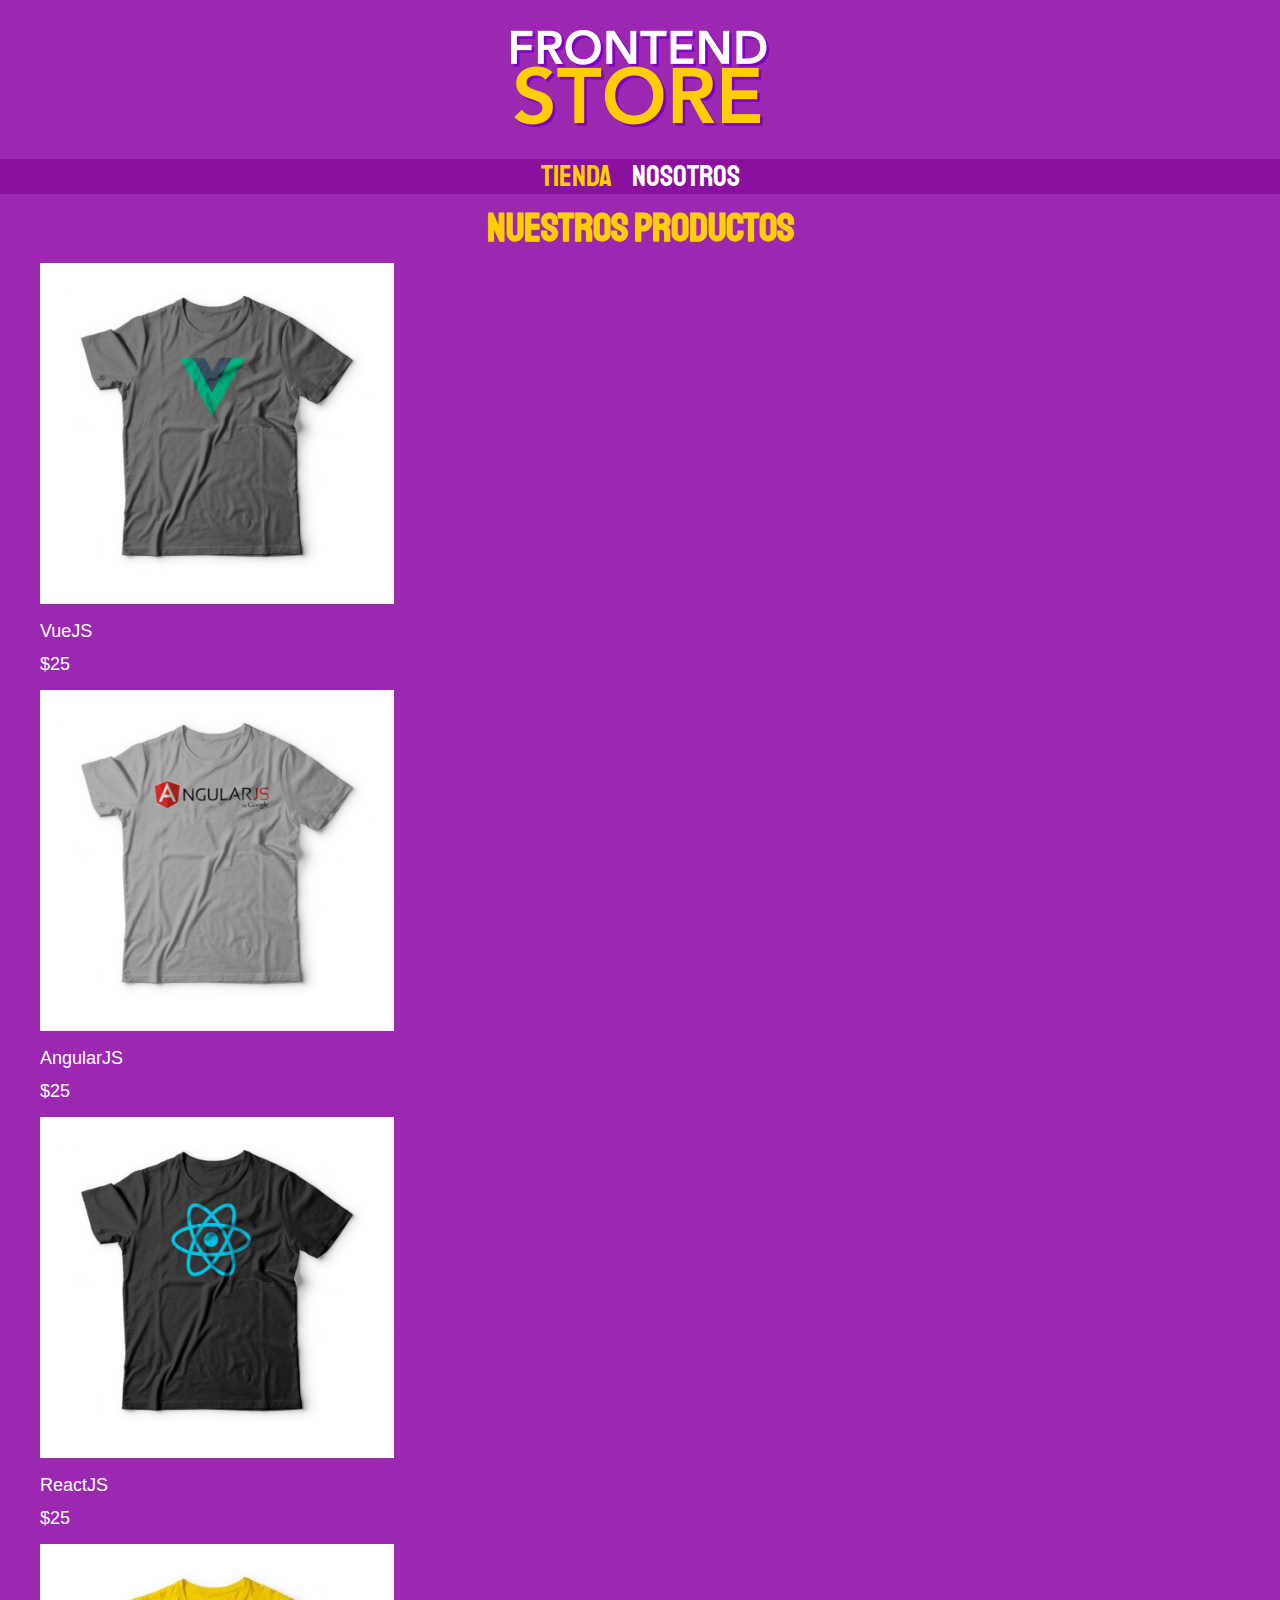
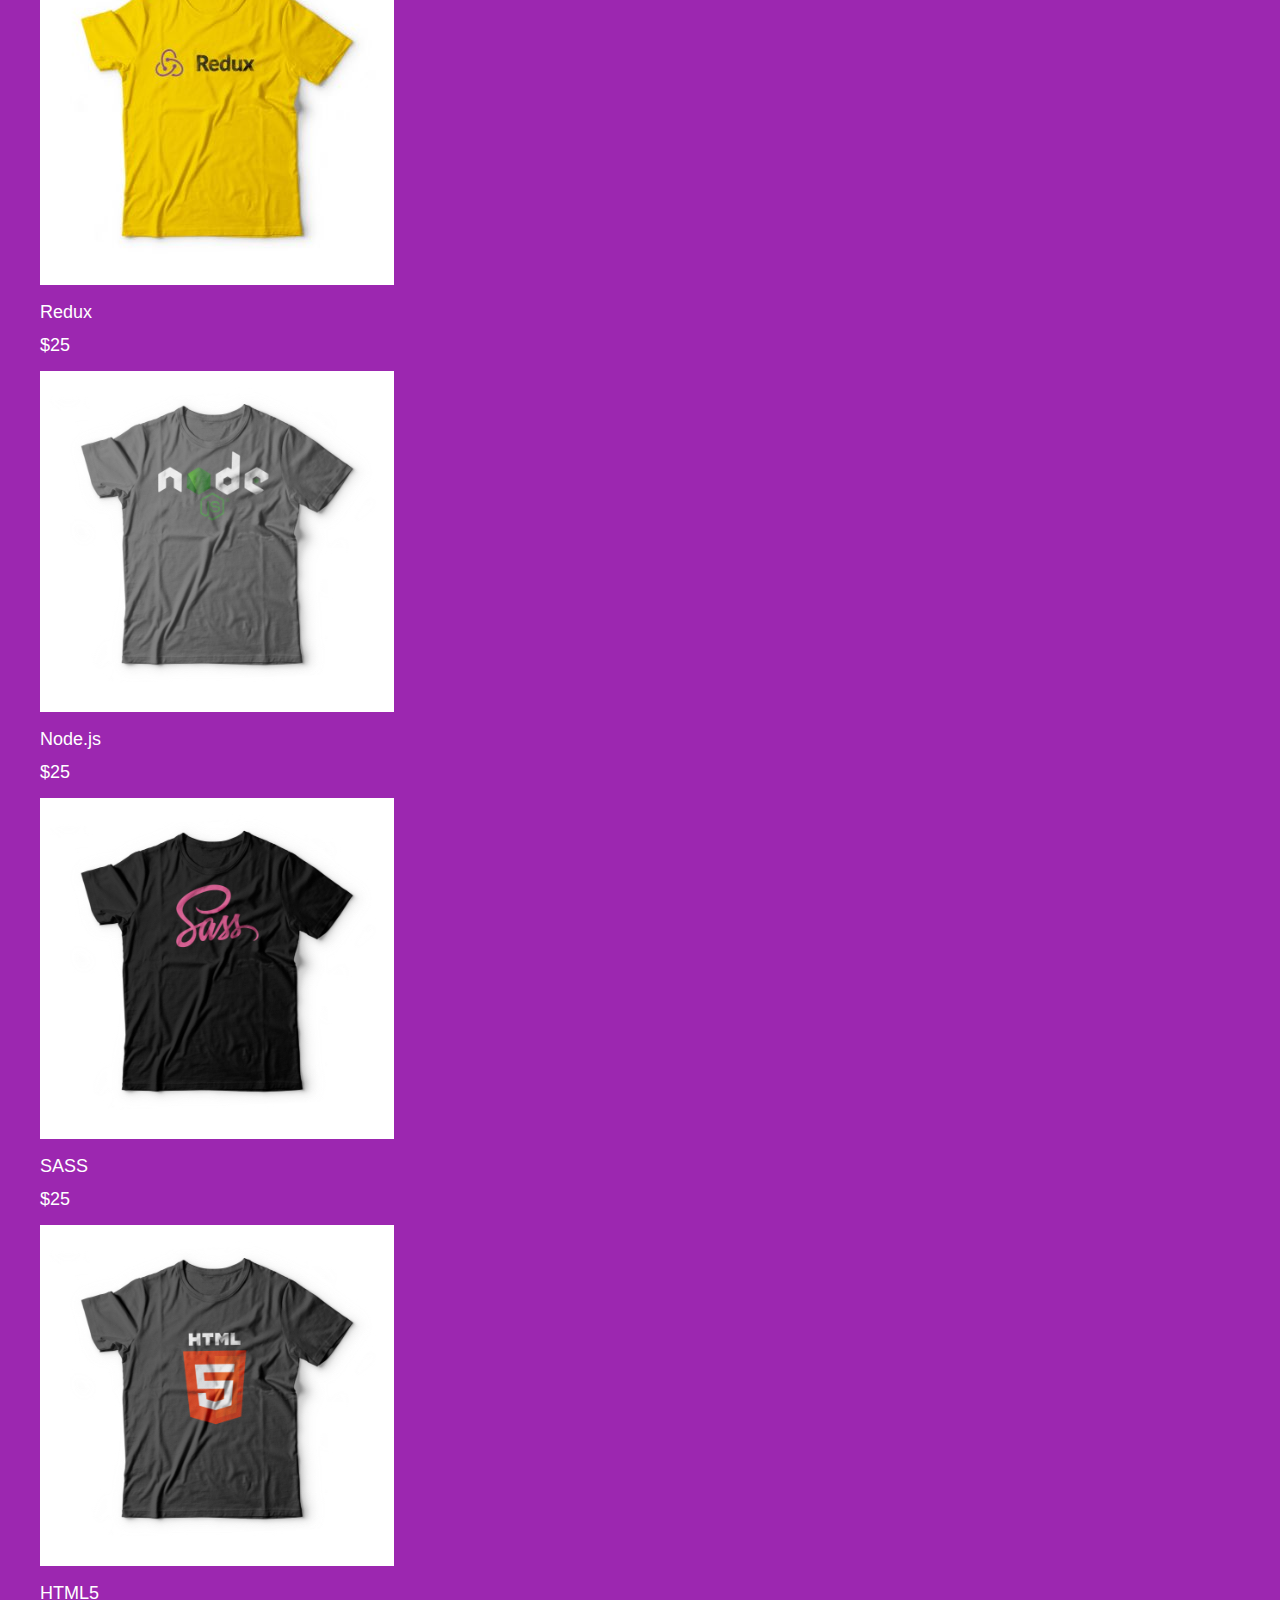
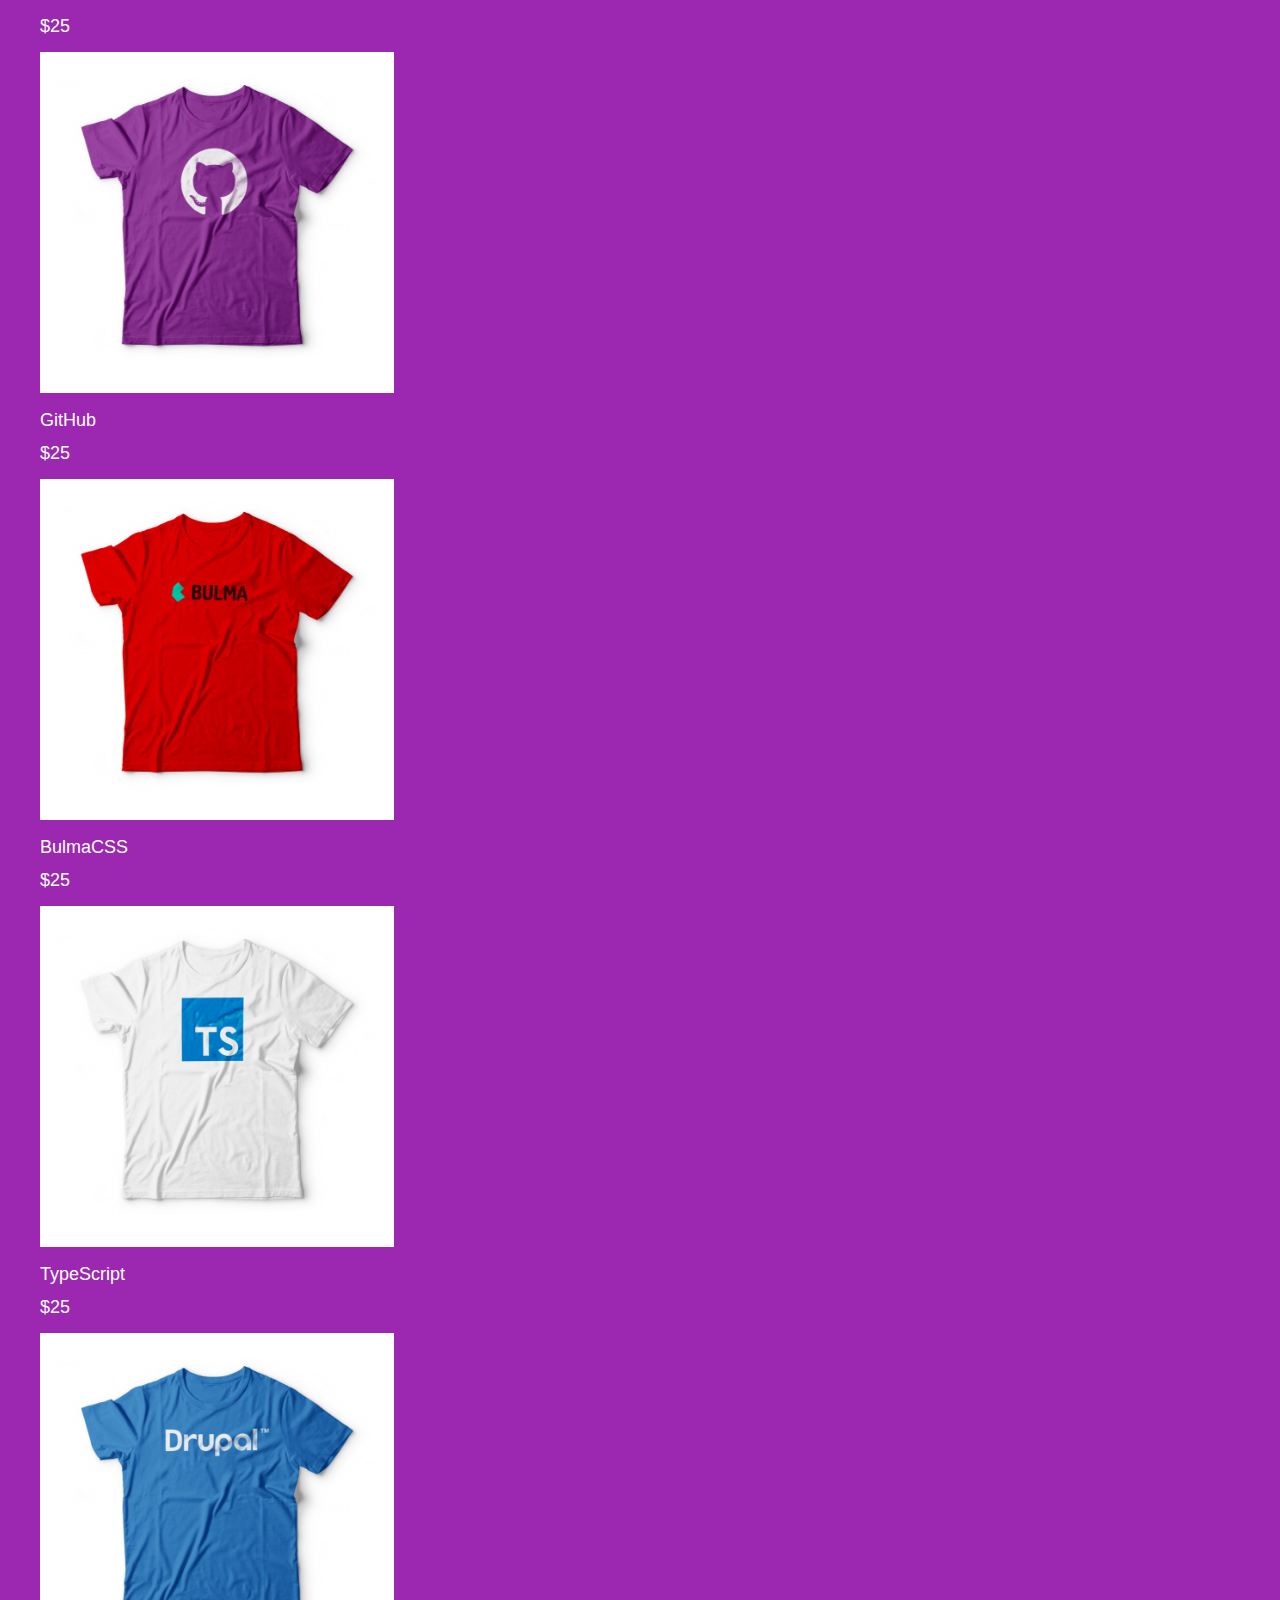
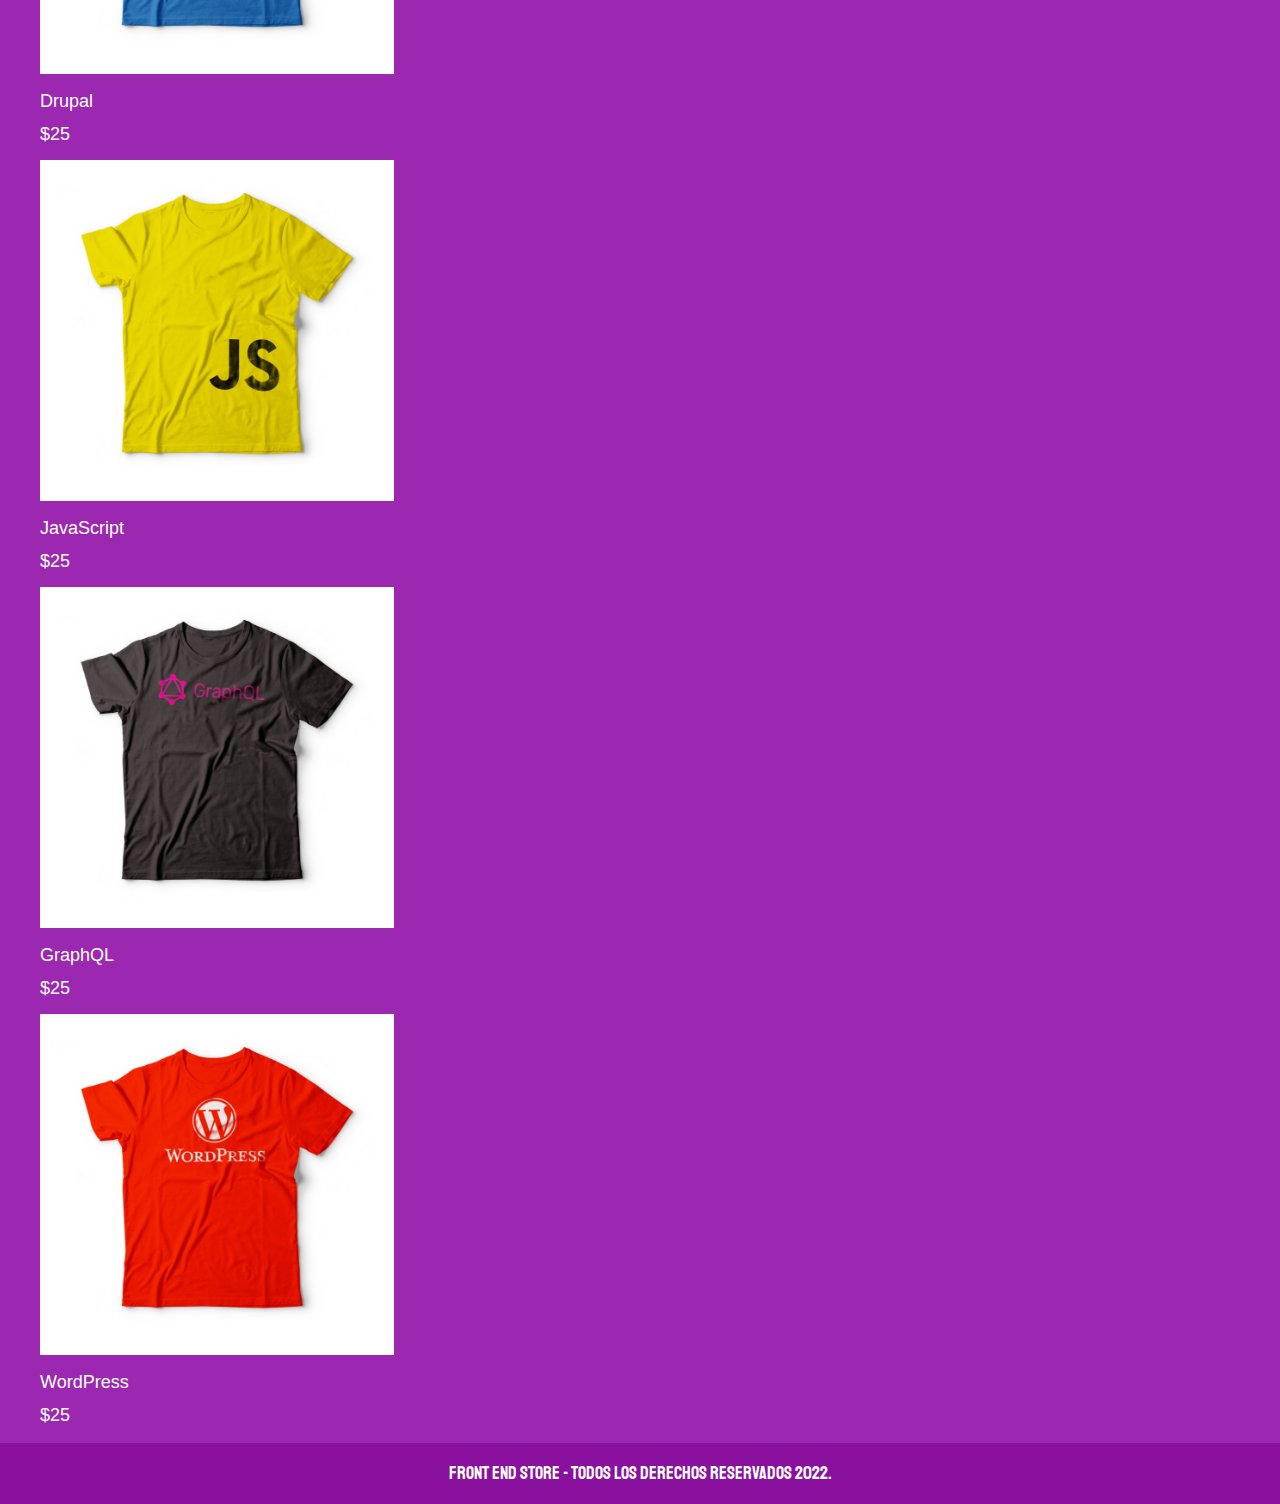
==== index.html @ 47c69028 "add Products" ====
<!DOCTYPE html>
<html lang="en">

<head>
    <meta charset="UTF-8">
    <meta http-equiv="X-UA-Compatible" content="IE=edge">
    <meta name="viewport" content="width=device-width, initial-scale=1.0">

    <link href="https://fonts.googleapis.com/css2?family=Staatliches&display=swap" rel="stylesheet">

    <link rel="preload" href="css/normalize.css" as="styles">
    <link rel="stylesheet" href="css/normalize.css">
    <link rel="preload" href="css/styles.css">
    <link rel="stylesheet" href="css/styles.css">

    <title>FrontEnd Store</title>
</head>

<body>
    <header class="header"><!--Class bloque de BEM "header"-->
        <a href="index.html"><!-- Elemento de BEM "header__logo"-->
            <img class="header__logo" src="img/logo.png" alt="logotipo">
        </a>
    </header>

    <nav class="nav"> <!-- Modificador de BEM "nav__enlace--activo"-->
        <a class="nav__enlace nav__enlace--activo" href="index.html">Tienda</a>
        <a class="nav__enlace " href="nosotros.html">Nosotros</a>
    </nav>

    <main class="contenedor">
        <h1 >Nuestros Productos</h1>
        
        <div class="grid">

            <div class="producto">
                <a href="producto.html">
                    <img class="producto__imagen" src="img/1.jpg" alt="imagen camisa">
                </a>
                <div class="producto__informacion">
                    <p class="producto__nombre">VueJS</p>
                    <p class="producto__precio">$25</p>
                </div>
            </div><!--.producto-->
            <div class="producto">
                <a href="producto.html">
                    <img class="producto__imagen" src="img/2.jpg" alt="imagen camisa">
                </a>
                <div class="producto__informacion">
                    <p class="producto__nombre">AngularJS</p>
                    <p class="producto__precio">$25</p>
                </div>
            </div><!--.producto-->
            <div class="producto">
                <a href="producto.html">
                    <img class="producto__imagen" src="img/3.jpg" alt="imagen camisa">
                </a>
                <div class="producto__informacion">
                    <p class="producto__nombre">ReactJS</p>
                    <p class="producto__precio">$25</p>
                </div>
            </div><!--.producto-->

        </div><!--.grid-->
        <div class="producto">
            <a href="producto.html">
                <img class="producto__imagen" src="img/4.jpg" alt="imagen camisa">
            </a>
            <div class="producto__informacion">
                <p class="producto__nombre">Redux</p>
                <p class="producto__precio">$25</p>
            </div>
        </div><!--.producto-->
        <div class="producto">
            <a href="producto.html">
                <img class="producto__imagen" src="img/5.jpg" alt="imagen camisa">
            </a>
            <div class="producto__informacion">
                <p class="producto__nombre">Node.js</p>
                <p class="producto__precio">$25</p>
            </div>
        </div><!--.producto-->
        <div class="producto">
            <a href="producto.html">
                <img class="producto__imagen" src="img/6.jpg" alt="imagen camisa">
            </a>
            <div class="producto__informacion">
                <p class="producto__nombre">SASS</p>
                <p class="producto__precio">$25</p>
            </div>
        </div><!--.producto-->
        <div class="producto">
            <a href="producto.html">
                <img class="producto__imagen" src="img/7.jpg" alt="imagen camisa">
            </a>
            <div class="producto__informacion">
                <p class="producto__nombre">HTML5</p>
                <p class="producto__precio">$25</p>
            </div>
        </div><!--.producto-->
        <div class="producto">
            <a href="producto.html">
                <img class="producto__imagen" src="img/8.jpg" alt="imagen camisa">
            </a>
            <div class="producto__informacion">
                <p class="producto__nombre">GitHub</p>
                <p class="producto__precio">$25</p>
            </div>
        </div><!--.producto-->            
        <div class="producto">
                <a href="producto.html">
                    <img class="producto__imagen" src="img/9.jpg" alt="imagen camisa">
                </a>
                <div class="producto__informacion">
                    <p class="producto__nombre">BulmaCSS</p>
                    <p class="producto__precio">$25</p>
                </div>
            </div><!--.producto-->
            <div class="producto">
                <a href="producto.html">
                    <img class="producto__imagen" src="img/10.jpg" alt="imagen camisa">
                </a>
                <div class="producto__informacion">
                    <p class="producto__nombre">TypeScript</p>
                    <p class="producto__precio">$25</p>
                </div>
            </div><!--.producto-->
            <div class="producto">
                <a href="producto.html">
                    <img class="producto__imagen" src="img/11.jpg" alt="imagen camisa">
                </a>
                <div class="producto__informacion">
                    <p class="producto__nombre">Drupal</p>
                    <p class="producto__precio">$25</p>
                </div>
            </div><!--.producto-->
            <div class="producto">
                <a href="producto.html">
                    <img class="producto__imagen" src="img/12.jpg" alt="imagen camisa">
                </a>
                <div class="producto__informacion">
                    <p class="producto__nombre">JavaScript</p>
                    <p class="producto__precio">$25</p>
                </div>
            </div><!--.producto-->
            <div class="producto">
                <a href="producto.html">
                    <img class="producto__imagen" src="img/13.jpg" alt="imagen camisa">
                </a>
                <div class="producto__informacion">
                    <p class="producto__nombre">GraphQL</p>
                    <p class="producto__precio">$25</p>
                </div>
            </div><!--.producto-->
            <div class="producto">
                <a href="producto.html">
                    <img class="producto__imagen" src="img/14.jpg" alt="imagen camisa">
                </a>
                <div class="producto__informacion">
                    <p class="producto__nombre">WordPress</p>
                    <p class="producto__precio">$25</p>
                </div>
            </div><!--.producto-->

    </main> <!--.contenedor-->
    

    <footer class="footer">
        <p class="footer__texto">Front End Store - Todos los derechos Reservados 2022.</p>
    </footer>

</body>

</html>
---- css/styles.css ----
:root {
    --primario: #9c27b0;
    --primarioObcuro: #89119D;
    --secundario: #FFCE00;
    --secundarioObcuro: rgb(233, 287, 2);
    --blanco: #fff;
    --negro: #000;

    --fuentePrincipal: 'Staatliches', cursive;;
}

html {
    font-size: 62.5%;
    box-sizing: border-box;
}
*, *:before, *:after {
    box-sizing: inherit;
}
/* ------GLOBALES----- */
body{
    font-size: 1.6rem;
    background-color: var(--primario);
    line-height: 1.5rem;
}
p{
    font-size: 1.8rem;
    font-family: Arial, Helvetica, sans-serif;
    color: var(--blanco);
}
a{
    text-decoration: none;
}
img{
    max-width: 100%;
}
.contenedor {
    max-width: 120rem;
    margin: 0 auto;
}
h1, h2, h3 {
    text-align: center;
    color: var(--secundario);
    font-family: var(--fuentePrincipal);
}
h1{
    font-size: 4rem;
}
h2{
    font-size: 3.8rem;
}
h3{
    font-size: 2.4rem;
}

/*-------- Header ------- */
.header {
    display: flex;
    justify-content: center;
}
.header__logo {
    margin: 3rem;
}
/* ----- Footer------- */
.footer { 
    background-color: var(--primarioObcuro);
    padding: .5rem;
    margin-top: 2rem;
    font-size: 2.2rem;
}
.footer__texto{
    font-family: var(--fuentePrincipal);
    text-align: center;
}
/* ----- Navegacion ---- */
.nav {
    background-color: var(--primarioObcuro);
    padding: 1rem;
    display: flex;
    justify-content: center;
    gap: 2rem;
}
.nav__enlace {
    font-family: var(--fuentePrincipal);
    color: var(--blanco);
    font-size: 3rem;
}
.nav__enlace--activo,
.nav__enlace:hover {
    color: var(--secundario);
}

/* -----Productos---- */
.producto {

}
.producto__imagen {

}
.producto__informacion {

}
.producto__nombre {

}
.producto__precio {

}
---- css/styles.css ----
:root {
    --primario: #9c27b0;
    --primarioObcuro: #89119D;
    --secundario: #FFCE00;
    --secundarioObcuro: rgb(233, 287, 2);
    --blanco: #fff;
    --negro: #000;

    --fuentePrincipal: 'Staatliches', cursive;;
}

html {
    font-size: 62.5%;
    box-sizing: border-box;
}
*, *:before, *:after {
    box-sizing: inherit;
}
/* ------GLOBALES----- */
body{
    font-size: 1.6rem;
    background-color: var(--primario);
    line-height: 1.5rem;
}
p{
    font-size: 1.8rem;
    font-family: Arial, Helvetica, sans-serif;
    color: var(--blanco);
}
a{
    text-decoration: none;
}
img{
    max-width: 100%;
}
.contenedor {
    max-width: 120rem;
    margin: 0 auto;
}
h1, h2, h3 {
    text-align: center;
    color: var(--secundario);
    font-family: var(--fuentePrincipal);
}
h1{
    font-size: 4rem;
}
h2{
    font-size: 3.8rem;
}
h3{
    font-size: 2.4rem;
}

/*-------- Header ------- */
.header {
    display: flex;
    justify-content: center;
}
.header__logo {
    margin: 3rem;
}
/* ----- Footer------- */
.footer { 
    background-color: var(--primarioObcuro);
    padding: .5rem;
    margin-top: 2rem;
    font-size: 2.2rem;
}
.footer__texto{
    font-family: var(--fuentePrincipal);
    text-align: center;
}
/* ----- Navegacion ---- */
.nav {
    background-color: var(--primarioObcuro);
    padding: 1rem;
    display: flex;
    justify-content: center;
    gap: 2rem;
}
.nav__enlace {
    font-family: var(--fuentePrincipal);
    color: var(--blanco);
    font-size: 3rem;
}
.nav__enlace--activo,
.nav__enlace:hover {
    color: var(--secundario);
}

/* -----Productos---- */
.producto {

}
.producto__imagen {

}
.producto__informacion {

}
.producto__nombre {

}
.producto__precio {

}
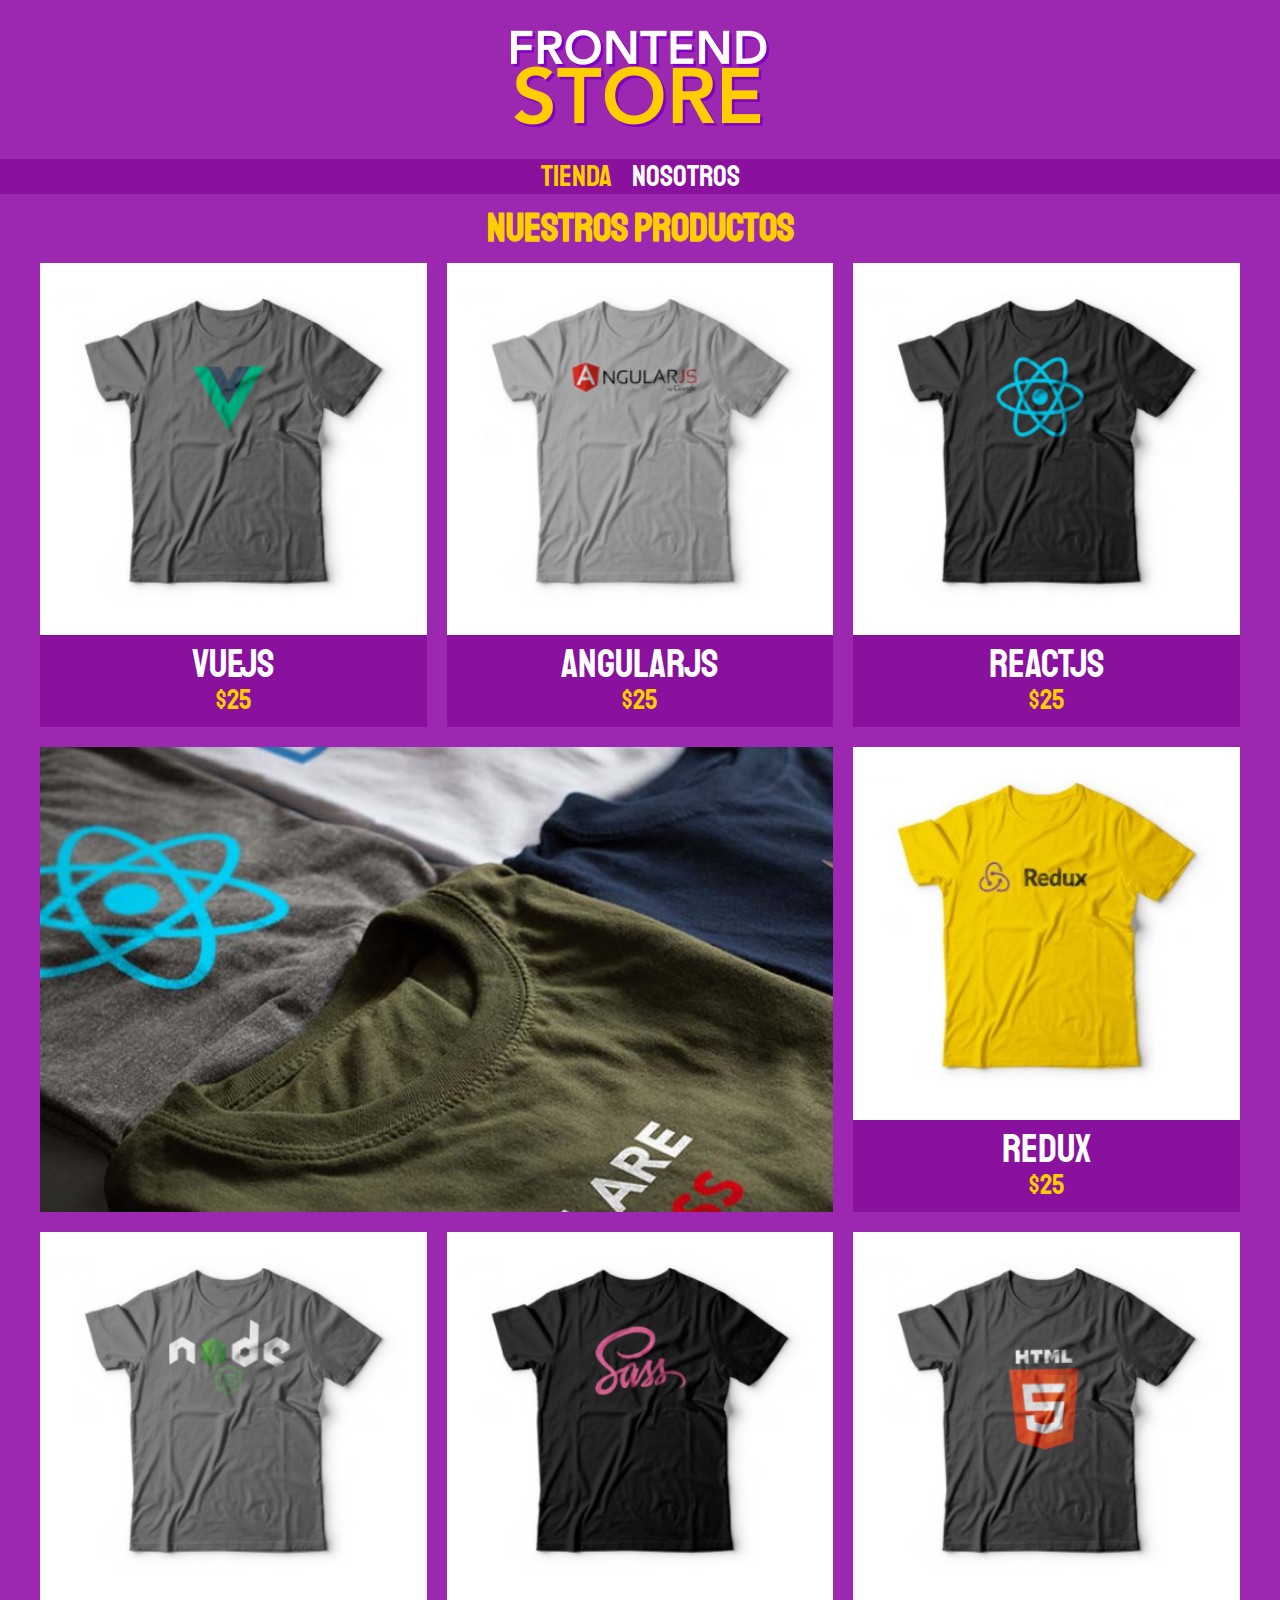
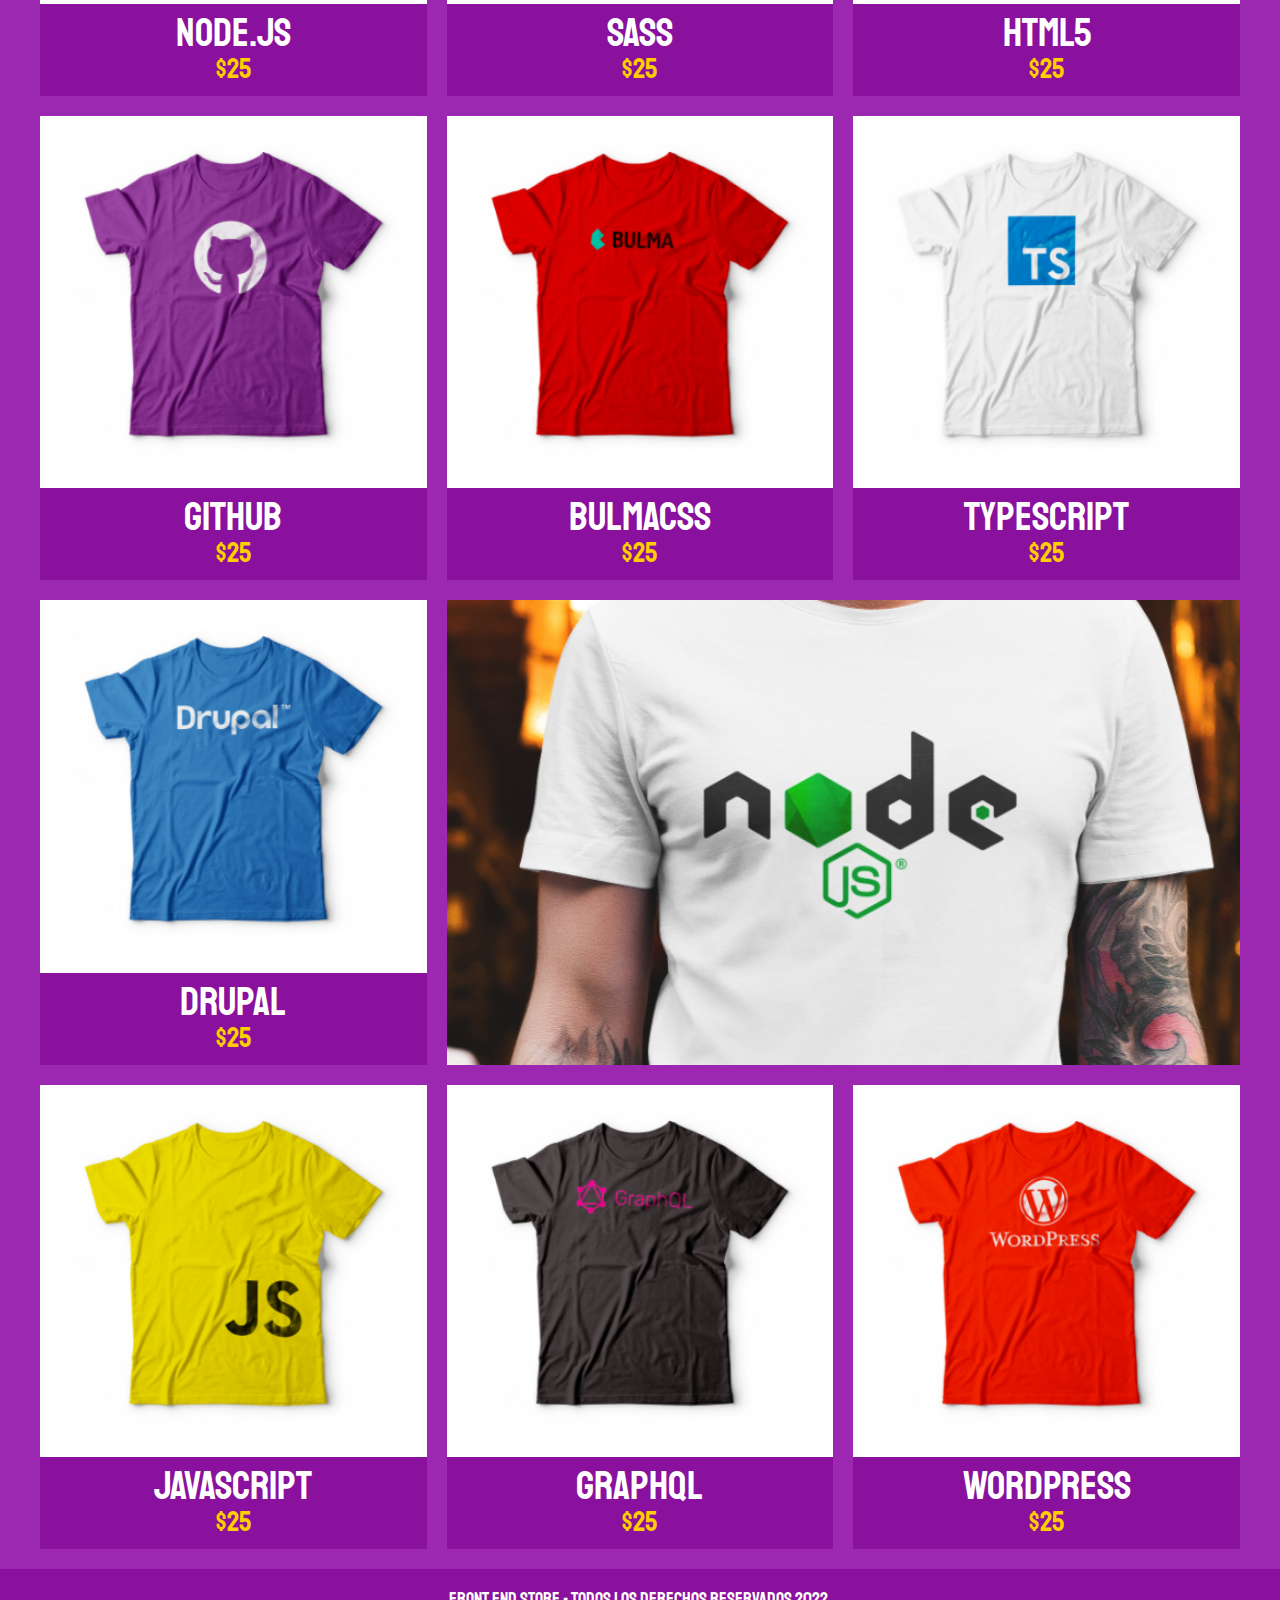
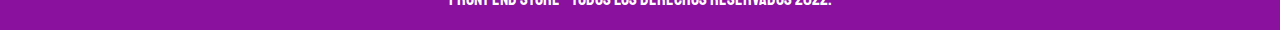
==== commit 064f25af: "Add Grid in products" ====
--- a/index.html
+++ b/index.html
@@ -60,108 +60,115 @@
                     <p class="producto__precio">$25</p>
                 </div>
             </div><!--.producto-->
-
-        </div><!--.grid-->
-        <div class="producto">
-            <a href="producto.html">
-                <img class="producto__imagen" src="img/4.jpg" alt="imagen camisa">
-            </a>
-            <div class="producto__informacion">
-                <p class="producto__nombre">Redux</p>
-                <p class="producto__precio">$25</p>
-            </div>
-        </div><!--.producto-->
-        <div class="producto">
-            <a href="producto.html">
-                <img class="producto__imagen" src="img/5.jpg" alt="imagen camisa">
-            </a>
-            <div class="producto__informacion">
-                <p class="producto__nombre">Node.js</p>
-                <p class="producto__precio">$25</p>
-            </div>
-        </div><!--.producto-->
-        <div class="producto">
-            <a href="producto.html">
-                <img class="producto__imagen" src="img/6.jpg" alt="imagen camisa">
-            </a>
-            <div class="producto__informacion">
-                <p class="producto__nombre">SASS</p>
-                <p class="producto__precio">$25</p>
-            </div>
-        </div><!--.producto-->
-        <div class="producto">
-            <a href="producto.html">
-                <img class="producto__imagen" src="img/7.jpg" alt="imagen camisa">
-            </a>
-            <div class="producto__informacion">
-                <p class="producto__nombre">HTML5</p>
-                <p class="producto__precio">$25</p>
-            </div>
-        </div><!--.producto-->
-        <div class="producto">
-            <a href="producto.html">
-                <img class="producto__imagen" src="img/8.jpg" alt="imagen camisa">
-            </a>
-            <div class="producto__informacion">
-                <p class="producto__nombre">GitHub</p>
-                <p class="producto__precio">$25</p>
-            </div>
-        </div><!--.producto-->            
-        <div class="producto">
+            <div class="producto">
                 <a href="producto.html">
-                    <img class="producto__imagen" src="img/9.jpg" alt="imagen camisa">
+                    <img class="producto__imagen" src="img/4.jpg" alt="imagen camisa">
                 </a>
                 <div class="producto__informacion">
-                    <p class="producto__nombre">BulmaCSS</p>
+                    <p class="producto__nombre">Redux</p>
                     <p class="producto__precio">$25</p>
                 </div>
             </div><!--.producto-->
             <div class="producto">
                 <a href="producto.html">
-                    <img class="producto__imagen" src="img/10.jpg" alt="imagen camisa">
+                    <img class="producto__imagen" src="img/5.jpg" alt="imagen camisa">
                 </a>
                 <div class="producto__informacion">
-                    <p class="producto__nombre">TypeScript</p>
+                    <p class="producto__nombre">Node.js</p>
                     <p class="producto__precio">$25</p>
                 </div>
             </div><!--.producto-->
             <div class="producto">
                 <a href="producto.html">
-                    <img class="producto__imagen" src="img/11.jpg" alt="imagen camisa">
+                    <img class="producto__imagen" src="img/6.jpg" alt="imagen camisa">
                 </a>
                 <div class="producto__informacion">
-                    <p class="producto__nombre">Drupal</p>
+                    <p class="producto__nombre">SASS</p>
                     <p class="producto__precio">$25</p>
                 </div>
             </div><!--.producto-->
             <div class="producto">
                 <a href="producto.html">
-                    <img class="producto__imagen" src="img/12.jpg" alt="imagen camisa">
+                    <img class="producto__imagen" src="img/7.jpg" alt="imagen camisa">
                 </a>
                 <div class="producto__informacion">
-                    <p class="producto__nombre">JavaScript</p>
+                    <p class="producto__nombre">HTML5</p>
                     <p class="producto__precio">$25</p>
                 </div>
             </div><!--.producto-->
             <div class="producto">
                 <a href="producto.html">
-                    <img class="producto__imagen" src="img/13.jpg" alt="imagen camisa">
+                    <img class="producto__imagen" src="img/8.jpg" alt="imagen camisa">
                 </a>
                 <div class="producto__informacion">
-                    <p class="producto__nombre">GraphQL</p>
+                    <p class="producto__nombre">GitHub</p>
                     <p class="producto__precio">$25</p>
                 </div>
-            </div><!--.producto-->
+            </div><!--.producto-->            
             <div class="producto">
-                <a href="producto.html">
-                    <img class="producto__imagen" src="img/14.jpg" alt="imagen camisa">
-                </a>
-                <div class="producto__informacion">
-                    <p class="producto__nombre">WordPress</p>
-                    <p class="producto__precio">$25</p>
+                    <a href="producto.html">
+                        <img class="producto__imagen" src="img/9.jpg" alt="imagen camisa">
+                    </a>
+                    <div class="producto__informacion">
+                        <p class="producto__nombre">BulmaCSS</p>
+                        <p class="producto__precio">$25</p>
+                    </div>
+                </div><!--.producto-->
+                <div class="producto">
+                    <a href="producto.html">
+                        <img class="producto__imagen" src="img/10.jpg" alt="imagen camisa">
+                    </a>
+                    <div class="producto__informacion">
+                        <p class="producto__nombre">TypeScript</p>
+                        <p class="producto__precio">$25</p>
+                    </div>
+                </div><!--.producto-->
+                <div class="producto">
+                    <a href="producto.html">
+                        <img class="producto__imagen" src="img/11.jpg" alt="imagen camisa">
+                    </a>
+                    <div class="producto__informacion">
+                        <p class="producto__nombre">Drupal</p>
+                        <p class="producto__precio">$25</p>
+                    </div>
+                </div><!--.producto-->
+                <div class="producto">
+                    <a href="producto.html">
+                        <img class="producto__imagen" src="img/12.jpg" alt="imagen camisa">
+                    </a>
+                    <div class="producto__informacion">
+                        <p class="producto__nombre">JavaScript</p>
+                        <p class="producto__precio">$25</p>
+                    </div>
+                </div><!--.producto-->
+                <div class="producto">
+                    <a href="producto.html">
+                        <img class="producto__imagen" src="img/13.jpg" alt="imagen camisa">
+                    </a>
+                    <div class="producto__informacion">
+                        <p class="producto__nombre">GraphQL</p>
+                        <p class="producto__precio">$25</p>
+                    </div>
+                </div><!--.producto-->
+                <div class="producto">
+                    <a href="producto.html">
+                        <img class="producto__imagen" src="img/14.jpg" alt="imagen camisa">
+                    </a>
+                    <div class="producto__informacion">
+                        <p class="producto__nombre">WordPress</p>
+                        <p class="producto__precio">$25</p>
+                    </div>
+                </div><!--.producto-->
+                
+                <div class="grafico grafico--camisas">
+                    <!-- la imagen esta en CSS en grafico--camisas -->
                 </div>
-            </div><!--.producto-->
+                <div class="grafico grafico--node">
+                    <!-- la imagen esta en CSS grafico--node -->
+                </div>
 
+        </div><!--.grid-->
+        
     </main> <!--.contenedor-->
     
 
--- a/css/styles.css
+++ b/css/styles.css
@@ -88,20 +88,63 @@
 .nav__enlace:hover {
     color: var(--secundario);
 }
-
+/*-----GRID------*/
+/*Only need this code*/
+.grid{
+    display: grid;
+    grid-template-columns: repeat(2, 1fr);
+    gap: 2rem;
+}
+@media (min-width: 768px) {
+    .grid{
+        grid-template-columns: repeat(3, 1fr);
+    }
+}
 /* -----Productos---- */
 .producto {
-
+    background-color: var(--primarioObcuro);
 }
 .producto__imagen {
-
+    width: 100%;/*con este width se centra la imagen que esta muy a la izquierda*/
+    
 }
 .producto__informacion {
 
 }
 .producto__nombre {
-
+    font-size: 4rem;
 }
 .producto__precio {
-
+    font-size: 2.8rem;
+    color: var(--secundario);
 }
+.producto__nombre,
+.producto__precio {
+    font-family: var(--fuentePrincipal);
+    text-align: center;
+    margin: 2rem 0;
+}
+/* -----Graficos----- */
+.grafico{
+    min-height: 30rem; /*Me ayuda a ver los espacios del grid */
+    background-repeat: no-repeat;
+    background-size: cover;
+    grid-column: 1 / 3;
+}
+.grafico--camisas{
+    grid-row: 2 / 3;
+    /*grid-column: 1 / 3; lo movi a grafico*/
+    background-image: url(../img/grafico1.jpg);
+}
+.grafico--node {
+    background-image: url(../img/grafico2.jpg);
+    /*grid-column: 1 / 3;  lo movi a grafico*/
+    grid-row: 8 / 9;
+}
+@media (min-width: 768px) {
+    .grafico--node{
+        grid-row: 5 / 6;
+        grid-column: 2 / 4;
+        
+    }    
+}
--- a/css/styles.css
+++ b/css/styles.css
@@ -88,20 +88,63 @@
 .nav__enlace:hover {
     color: var(--secundario);
 }
-
+/*-----GRID------*/
+/*Only need this code*/
+.grid{
+    display: grid;
+    grid-template-columns: repeat(2, 1fr);
+    gap: 2rem;
+}
+@media (min-width: 768px) {
+    .grid{
+        grid-template-columns: repeat(3, 1fr);
+    }
+}
 /* -----Productos---- */
 .producto {
-
+    background-color: var(--primarioObcuro);
 }
 .producto__imagen {
-
+    width: 100%;/*con este width se centra la imagen que esta muy a la izquierda*/
+    
 }
 .producto__informacion {
 
 }
 .producto__nombre {
-
+    font-size: 4rem;
 }
 .producto__precio {
-
+    font-size: 2.8rem;
+    color: var(--secundario);
 }
+.producto__nombre,
+.producto__precio {
+    font-family: var(--fuentePrincipal);
+    text-align: center;
+    margin: 2rem 0;
+}
+/* -----Graficos----- */
+.grafico{
+    min-height: 30rem; /*Me ayuda a ver los espacios del grid */
+    background-repeat: no-repeat;
+    background-size: cover;
+    grid-column: 1 / 3;
+}
+.grafico--camisas{
+    grid-row: 2 / 3;
+    /*grid-column: 1 / 3; lo movi a grafico*/
+    background-image: url(../img/grafico1.jpg);
+}
+.grafico--node {
+    background-image: url(../img/grafico2.jpg);
+    /*grid-column: 1 / 3;  lo movi a grafico*/
+    grid-row: 8 / 9;
+}
+@media (min-width: 768px) {
+    .grafico--node{
+        grid-row: 5 / 6;
+        grid-column: 2 / 4;
+        
+    }    
+}
